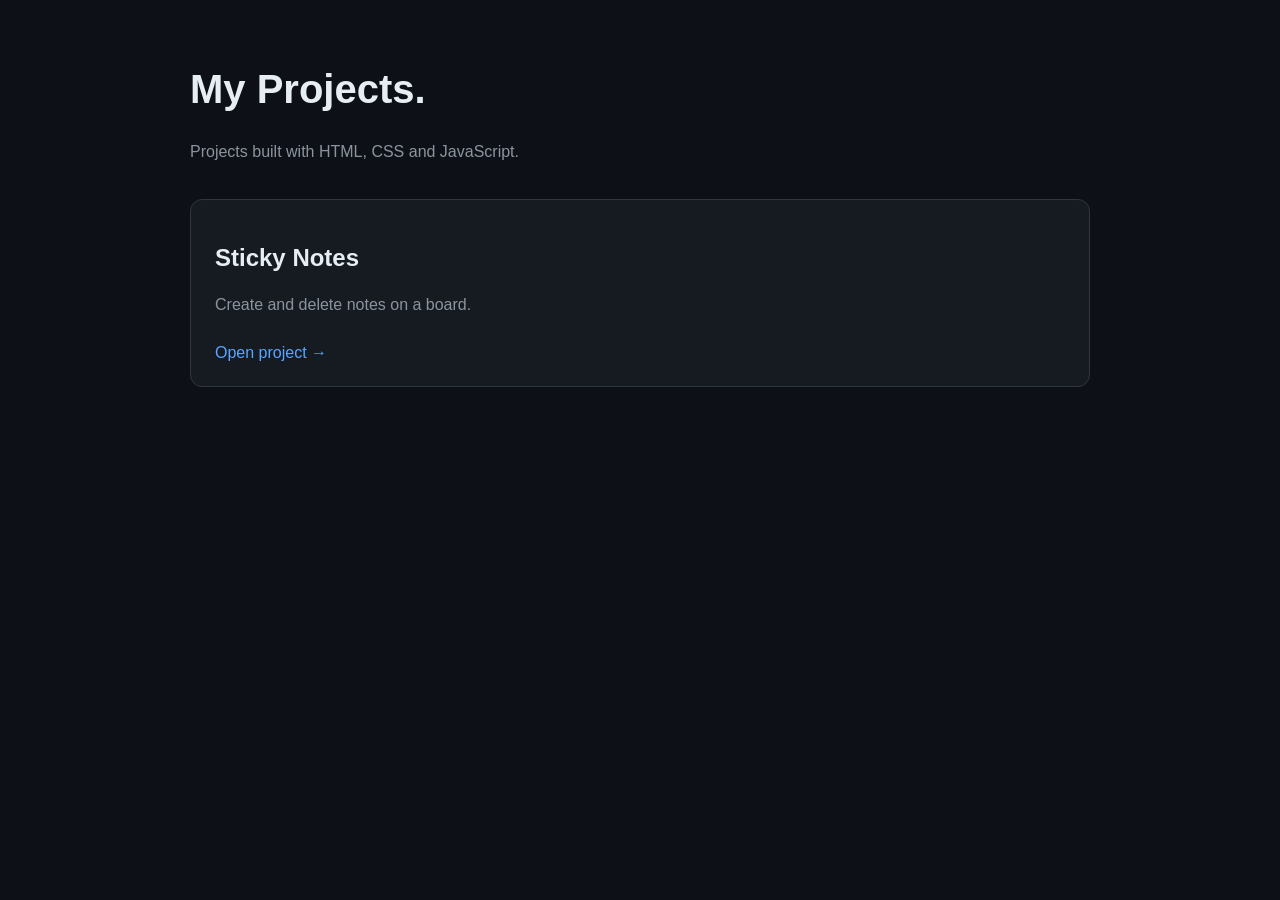
==== index.html @ e5adb29c "Add files via upload" ====
<!DOCTYPE html>
<html lang="en">
<head>
    <meta charset="UTF-8">
    <meta name="viewport" content="width=device-width, initial-scale=1.0">
    <title>My Projects</title>

    <style>
        * {
            box-sizing: border-box;
        }

        body {
            margin: 0;
            padding: 40px;
            background: #0d1117;
            color: #e6edf3;
            font-family: Arial, sans-serif;
        }

        header, main {
            max-width: 900px;
            margin: auto;
        }

        header {
            margin-bottom: 35px;
        }

        h1 {
            font-size: 2.5rem;
        }

        header p, .card p {
            color: #8b949e;
            line-height: 1.6;
        }

        .projects {
            display: grid;
            grid-template-columns:
                repeat(auto-fit, minmax(220px, 1fr));
            gap: 20px;
        }

        .card {
            padding: 24px;
            background: #161b22;
            border: 1px solid #30363d;
            border-radius: 12px;
            transition: transform 0.2s;
        }

        .card:hover {
            transform: translateY(-5px);
        }

        .card a {
            display: inline-block;
            margin-top: 10px;
            color: #58a6ff;
            text-decoration: none;
        }

        .card a:hover {
            text-decoration: underline;
        }

        @media (max-width: 500px) {
            body {
                padding: 20px;
            }
        }
    </style>
</head>

<body>
    <header>
        <h1>My Projects.</h1>
        <p>
            Projects built with
            HTML, CSS and JavaScript.
        </p>
    </header>

    <main class="projects">
        <article class="card">
            <h2>Sticky Notes</h2>
            <p>Create and delete notes on a board.</p>
            <a href="./StickyNotes/index.html">Open project →</a>
        </article>
    </main>
</body>
</html>
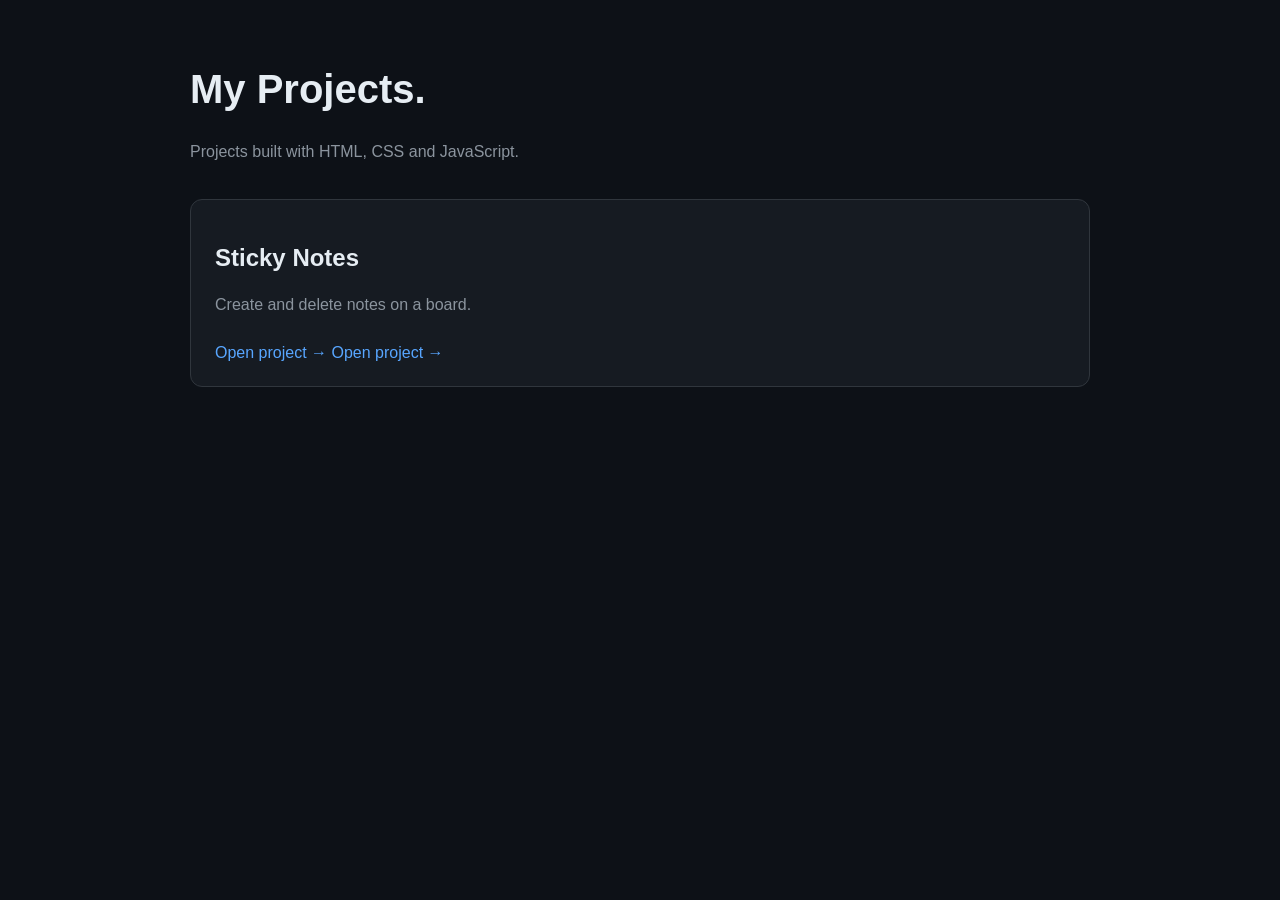
==== commit 0dcf6ebb: "Update index.html" ====
--- a/index.html
+++ b/index.html
@@ -88,7 +88,8 @@
             <h2>Sticky Notes</h2>
             <p>Create and delete notes on a board.</p>
             <a href="./StickyNotes/index.html">Open project →</a>
+            <a href="./battleship/index.html">Open project →</a>
         </article>
     </main>
 </body>
-</html>+</html>
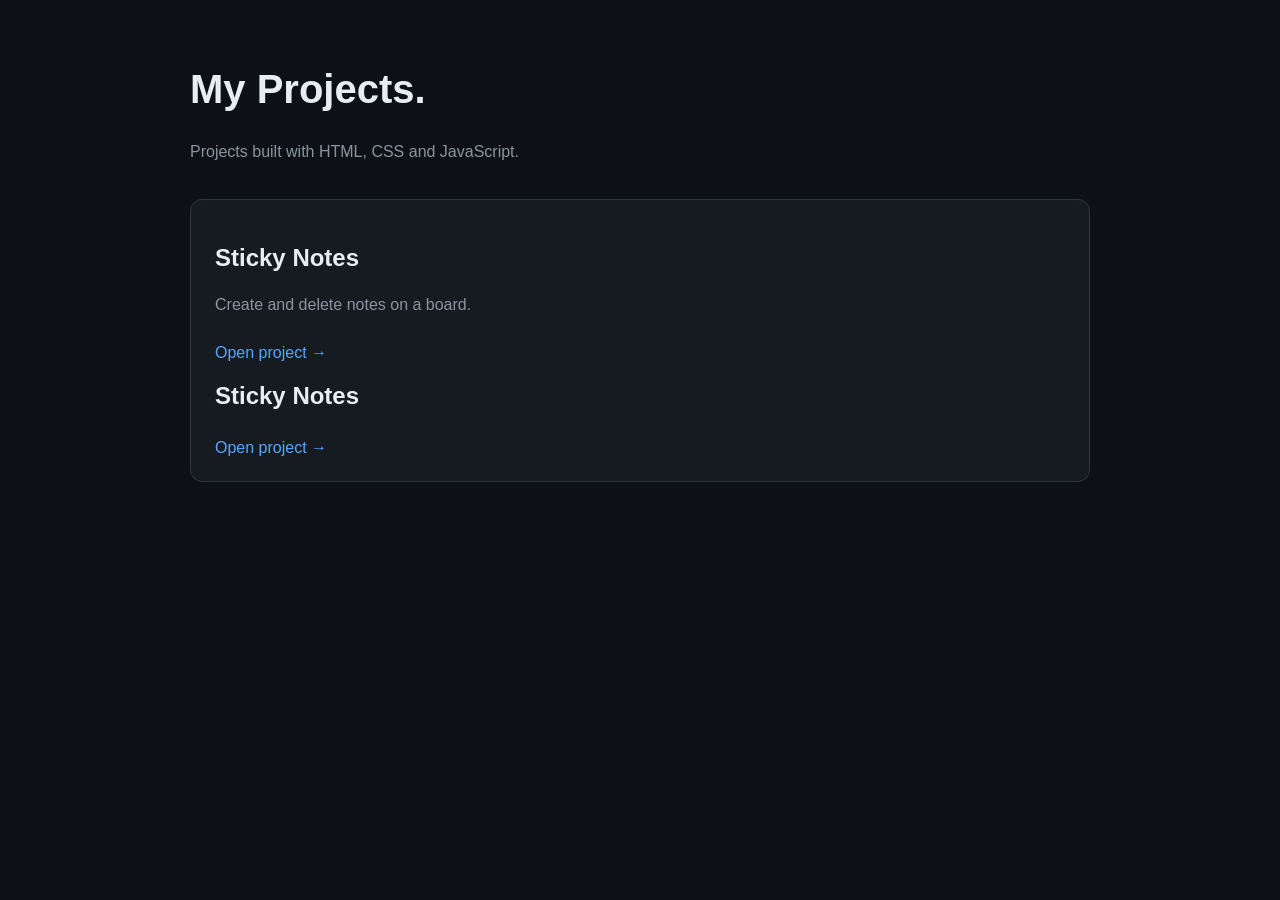
==== commit fd18f602: "Update index.html" ====
--- a/index.html
+++ b/index.html
@@ -88,6 +88,7 @@
             <h2>Sticky Notes</h2>
             <p>Create and delete notes on a board.</p>
             <a href="./StickyNotes/index.html">Open project →</a>
+            <h2>Sticky Notes</h2>
             <a href="./battleship/index.html">Open project →</a>
         </article>
     </main>
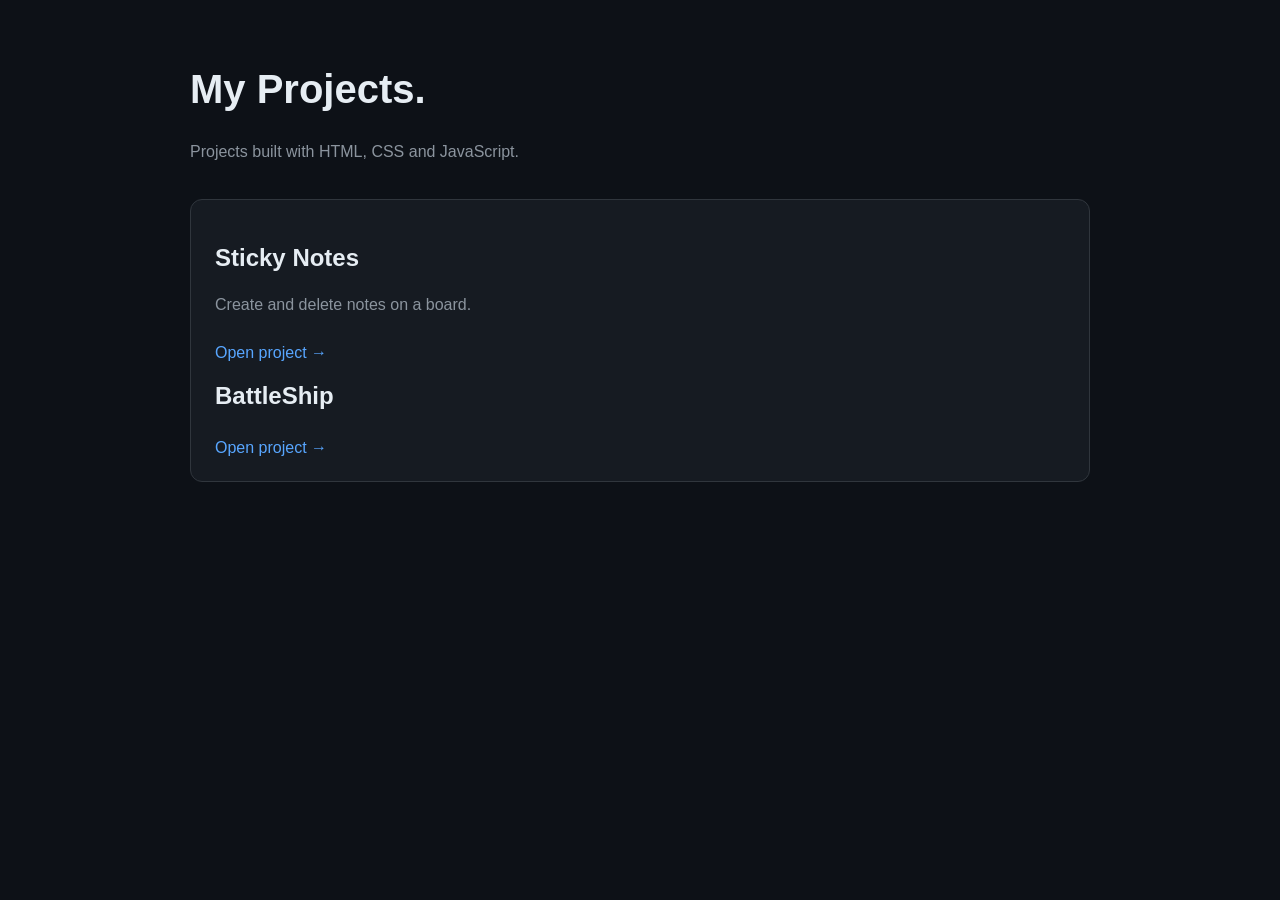
==== commit 037d859e: "Update index.html" ====
--- a/index.html
+++ b/index.html
@@ -88,7 +88,7 @@
             <h2>Sticky Notes</h2>
             <p>Create and delete notes on a board.</p>
             <a href="./StickyNotes/index.html">Open project →</a>
-            <h2>Sticky Notes</h2>
+            <h2>BattleShip</h2>
             <a href="./battleship/index.html">Open project →</a>
         </article>
     </main>
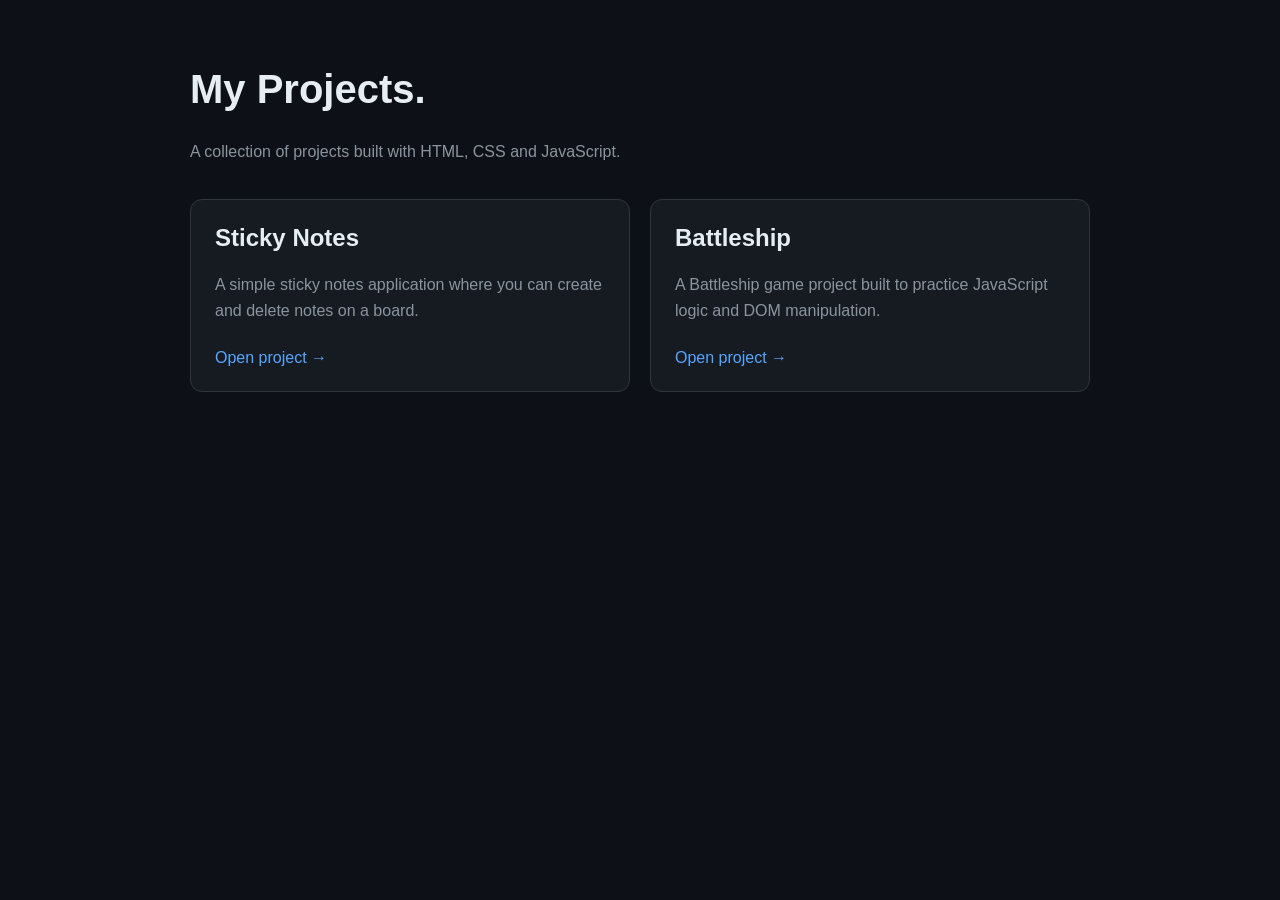
==== commit 3c700e45: "Enhance project descriptions and card styles Updated project descriptions and improved styling." ====
--- a/index.html
+++ b/index.html
@@ -1,3 +1,4 @@
+
 <!DOCTYPE html>
 <html lang="en">
 <head>
@@ -31,15 +32,15 @@
             font-size: 2.5rem;
         }
 
-        header p, .card p {
+        header p,
+        .card p {
             color: #8b949e;
             line-height: 1.6;
         }
 
         .projects {
             display: grid;
-            grid-template-columns:
-                repeat(auto-fit, minmax(220px, 1fr));
+            grid-template-columns: repeat(auto-fit, minmax(220px, 1fr));
             gap: 20px;
         }
 
@@ -48,11 +49,16 @@
             background: #161b22;
             border: 1px solid #30363d;
             border-radius: 12px;
-            transition: transform 0.2s;
+            transition: transform 0.2s, border-color 0.2s;
         }
 
         .card:hover {
             transform: translateY(-5px);
+            border-color: #58a6ff;
+        }
+
+        .card h2 {
+            margin-top: 0;
         }
 
         .card a {
@@ -70,6 +76,10 @@
             body {
                 padding: 20px;
             }
+
+            h1 {
+                font-size: 2rem;
+            }
         }
     </style>
 </head>
@@ -78,18 +88,31 @@
     <header>
         <h1>My Projects.</h1>
         <p>
-            Projects built with
-            HTML, CSS and JavaScript.
+            A collection of projects built with HTML, CSS and JavaScript.
         </p>
     </header>
 
     <main class="projects">
         <article class="card">
             <h2>Sticky Notes</h2>
-            <p>Create and delete notes on a board.</p>
-            <a href="./StickyNotes/index.html">Open project →</a>
-            <h2>BattleShip</h2>
-            <a href="./battleship/index.html">Open project →</a>
+            <p>
+                A simple sticky notes application where you can
+                create and delete notes on a board.
+            </p>
+            <a href="./StickyNotes/index.html">
+                Open project →
+            </a>
+        </article>
+
+        <article class="card">
+            <h2>Battleship</h2>
+            <p>
+                A Battleship game project built to practice
+                JavaScript logic and DOM manipulation.
+            </p>
+            <a href="./battleship/index.html">
+                Open project →
+            </a>
         </article>
     </main>
 </body>
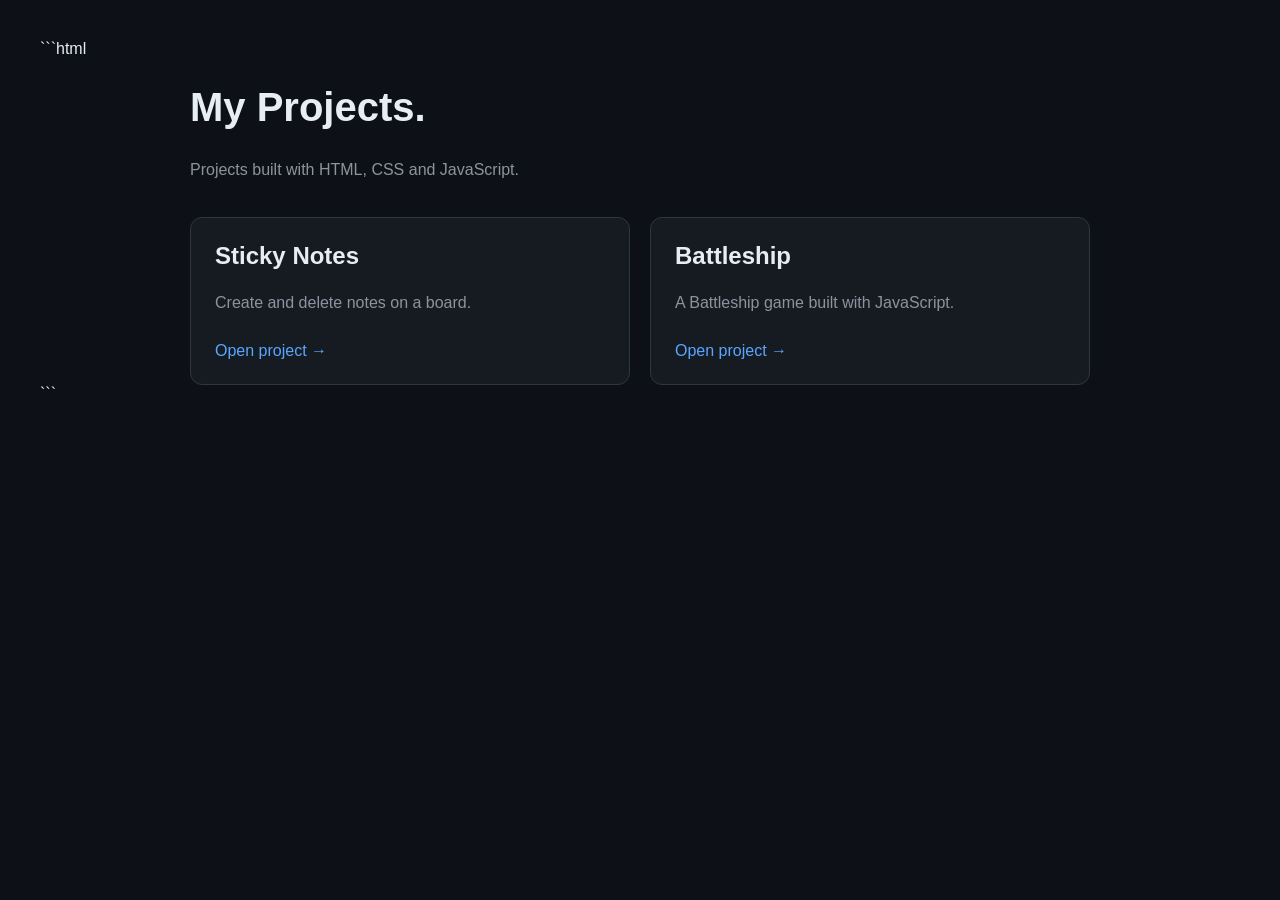
==== commit 9a2273b6: "Refactor project descriptions in index.html" ====
--- a/index.html
+++ b/index.html
@@ -1,9 +1,11 @@
-
+```html
 <!DOCTYPE html>
 <html lang="en">
+
 <head>
     <meta charset="UTF-8">
     <meta name="viewport" content="width=device-width, initial-scale=1.0">
+
     <title>My Projects</title>
 
     <style>
@@ -19,7 +21,8 @@
             font-family: Arial, sans-serif;
         }
 
-        header, main {
+        header,
+        main {
             max-width: 900px;
             margin: auto;
         }
@@ -85,20 +88,24 @@
 </head>
 
 <body>
+
     <header>
         <h1>My Projects.</h1>
+
         <p>
-            A collection of projects built with HTML, CSS and JavaScript.
+            Projects built with HTML, CSS and JavaScript.
         </p>
     </header>
 
     <main class="projects">
+
         <article class="card">
             <h2>Sticky Notes</h2>
+
             <p>
-                A simple sticky notes application where you can
-                create and delete notes on a board.
+                Create and delete notes on a board.
             </p>
+
             <a href="./StickyNotes/index.html">
                 Open project →
             </a>
@@ -106,14 +113,19 @@
 
         <article class="card">
             <h2>Battleship</h2>
+
             <p>
-                A Battleship game project built to practice
-                JavaScript logic and DOM manipulation.
+                A Battleship game built with JavaScript.
             </p>
+
             <a href="./battleship/index.html">
                 Open project →
             </a>
         </article>
+
     </main>
+
 </body>
+
 </html>
+```
